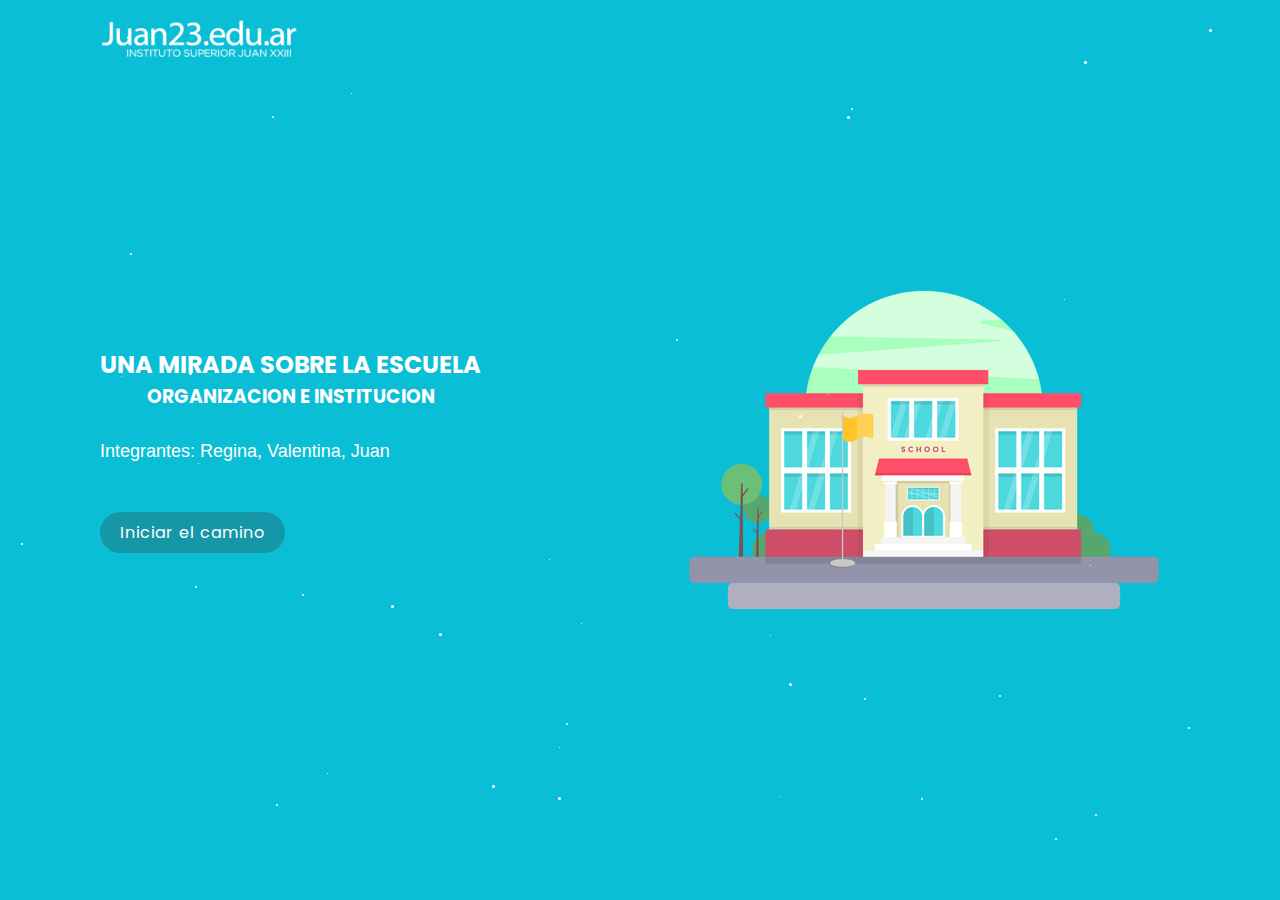
==== index.html @ ab699c57 "Github action pages" ====
<!DOCTYPE html>
<html lang="en">
  <head>
    <meta charset="UTF-8" />
    <meta http-equiv="X-UA-Compatible" content="IE=edge" />
    <meta name="viewport" content="width=device-width, initial-scale=1.0" />

    <title>Mapa Conceptual | Instituto Juan XXIII</title>
    <link rel="stylesheet" href="assets/css/main.css" />
  </head>
  <body>
    <div class="logo">
      <img src="assets/img/logo.png" alt="" />
    </div>

    <div class="container">
      <div class="text">
        <h2>UNA MIRADA SOBRE LA ESCUELA</h2>
        <h3>ORGANIZACION E INSTITUCION</h3>
        <p>Integrantes: Regina, Valentina, Juan</p>
        <a href="" class="conceptual-map">Iniciar el camino</a>
      </div>

      <div class="img">
        <img src="assets/img/school.png" alt="" />
      </div>
    </div>

    <script src="https://ajax.googleapis.com/ajax/libs/jquery/3.6.0/jquery.min.js"></script>
    <script src="assets/js/firefly.js" type="text/javascript"></script>
    <script src="assets/js/main.js" type="text/javascript"></script>
  </body>
</html>
---- assets/css/main.css ----
@import url('https://fonts.googleapis.com/css?family=Poppins:200,300,400,500,600,700,800,900&display=swamp');

* {
    margin: 0;
    padding: 0;
    box-sizing: border-box;

    font-family: 'Poppins', sans-serif;
}

body {
    background: #0abed6;
    background-size: cover;
    justify-content: space-between;
    align-items: center;
    position: relative;
}

html,
body {
    width: 100vw;
    height: 100vh;

    overflow-x: hidden;

    display: -webkit-box;
    display: -ms-flexbox;
    display: flex;

    -webkit-box-pack: center;
    -ms-flex-pack: center;
    justify-content: center;
    -webkit-box-align: center;
    -ms-flex-align: center;
}

.logo {
    position: absolute;
    top: 0;
    left: 0;
    padding: 20px 100px;
}

.logo img {
    max-width: 200px;
    -webkit-animation-name: logo;
    animation-name: logo;
    -webkit-animation-duration: 5s;
    animation-duration: 5s;
    -webkit-animation-iteration-count: infinite;
    animation-iteration-count: infinite;
    -webkit-animation-timing-function: ease-in-out;
    animation-timing-function: ease-in-out;
}

.container {
    width: 100%;
    position: relative;
    justify-content: space-between;
    align-items: center;
    display: flex;

    margin: 100px;
    padding: 2px 0;
}

.container .text {
    position: relative;
    max-width: 600px;
    color: white;
}

.container .text h2 {
    display: flex;
    justify-content: center;
    align-items: center;
}

.container .text h3 {
    display: flex;
    justify-content: center;
    align-items: center;
}


.container .text p {
    margin-top: 30px;
    font-size: large;
    font-family: 'Gill Sans', 'Gill Sans MT', Calibri, 'Trebuchet MS', sans-serif;
}

.container .text a {
    display: inline-block;
    margin-top: 50px;
    padding: 8px 20px;
    background-color: #1597a8;
    color: #fff;
    border-radius: 40px;
    font-weight: 400;
    letter-spacing: 1px;
    text-decoration: none;
}

.container .img {
    display: flex;
}

@-webkit-keyframes logo {
    0% {
        -webkit-transform: scale(1);
        transform: scale(1);
    }

    50% {
        -webkit-transform: scale(1.07);
        transform: scale(1.07);
    }

    100% {
        -webkit-transform: scale(1);
        transform: scale(1);
    }
}

@keyframes logo {
    0% {
        -webkit-transform: scale(1);
        transform: scale(1);
    }

    50% {
        -webkit-transform: scale(1.07);
        transform: scale(1.07);
    }

    100% {
        -webkit-transform: scale(1);
        transform: scale(1);
    }
}
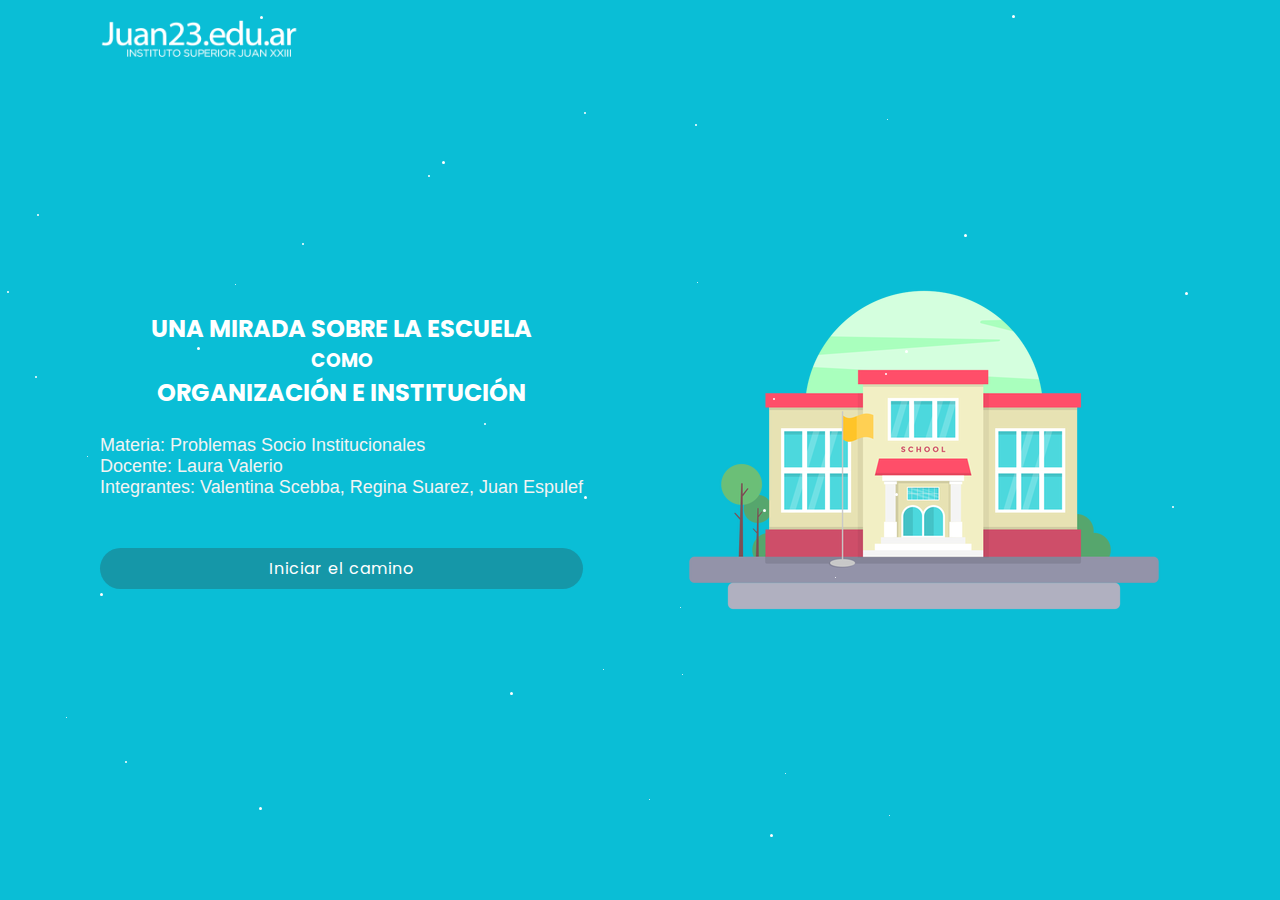
==== commit 3c75bece: "Mobile adapter with css" ====
--- a/index.html
+++ b/index.html
@@ -16,9 +16,13 @@
     <div class="container">
       <div class="text">
         <h2>UNA MIRADA SOBRE LA ESCUELA</h2>
-        <h3>ORGANIZACION E INSTITUCION</h3>
-        <p>Integrantes: Regina, Valentina, Juan</p>
-        <a href="" class="conceptual-map">Iniciar el camino</a>
+        <h3>COMO</h3>
+        <h2>ORGANIZACIÓN E INSTITUCIÓN</h2>
+        <br>
+        <p>Materia: Problemas Socio Institucionales</p>
+        <p>Docente: Laura Valerio</p>
+        <p>Integrantes: Valentina Scebba, Regina Suarez, Juan Espulef</p>
+        <a href="conceptualMap.html" class="conceptual-map">Iniciar el camino</a>
       </div>
 
       <div class="img">
--- a/assets/css/main.css
+++ b/assets/css/main.css
@@ -20,18 +20,9 @@
 body {
     width: 100vw;
     height: 100vh;
-
     overflow-x: hidden;
-
-    display: -webkit-box;
-    display: -ms-flexbox;
     display: flex;
-
-    -webkit-box-pack: center;
-    -ms-flex-pack: center;
     justify-content: center;
-    -webkit-box-align: center;
-    -ms-flex-align: center;
 }
 
 .logo {
@@ -43,13 +34,9 @@
 
 .logo img {
     max-width: 200px;
-    -webkit-animation-name: logo;
     animation-name: logo;
-    -webkit-animation-duration: 5s;
     animation-duration: 5s;
-    -webkit-animation-iteration-count: infinite;
     animation-iteration-count: infinite;
-    -webkit-animation-timing-function: ease-in-out;
     animation-timing-function: ease-in-out;
 }
 
@@ -82,15 +69,16 @@
     align-items: center;
 }
 
-
 .container .text p {
-    margin-top: 30px;
+    color: #f3f3f3;
     font-size: large;
     font-family: 'Gill Sans', 'Gill Sans MT', Calibri, 'Trebuchet MS', sans-serif;
 }
 
 .container .text a {
-    display: inline-block;
+    text-align: center;
+    justify-content: center;
+    display: flex;
     margin-top: 50px;
     padding: 8px 20px;
     background-color: #1597a8;
@@ -105,36 +93,54 @@
     display: flex;
 }
 
-@-webkit-keyframes logo {
+@keyframes logo {
     0% {
-        -webkit-transform: scale(1);
         transform: scale(1);
     }
 
     50% {
-        -webkit-transform: scale(1.07);
         transform: scale(1.07);
     }
 
     100% {
-        -webkit-transform: scale(1);
         transform: scale(1);
     }
 }
 
-@keyframes logo {
-    0% {
-        -webkit-transform: scale(1);
-        transform: scale(1);
+@media screen and (max-width: 767px) {
+    body {
+        margin: 0;
     }
 
-    50% {
-        -webkit-transform: scale(1.07);
-        transform: scale(1.07);
+    .container {
+        flex-direction: column;
+        margin: 50px 0;
+        padding: 0 20px;
     }
 
-    100% {
-        -webkit-transform: scale(1);
-        transform: scale(1);
+    .container .text {
+        max-width: 100%;
+        margin-bottom: 30px;
+    }
+
+    .container .img {
+        justify-content: center;
+    }
+
+    .logo {
+        padding: 10px;
+    }
+
+    .logo img {
+        max-width: 100px;
+    }
+
+    .container .text p {
+        font-size: 16px;
+    }
+
+    .container .text a {
+        font-size: 14px;
+        padding: 8px 15px;
     }
 }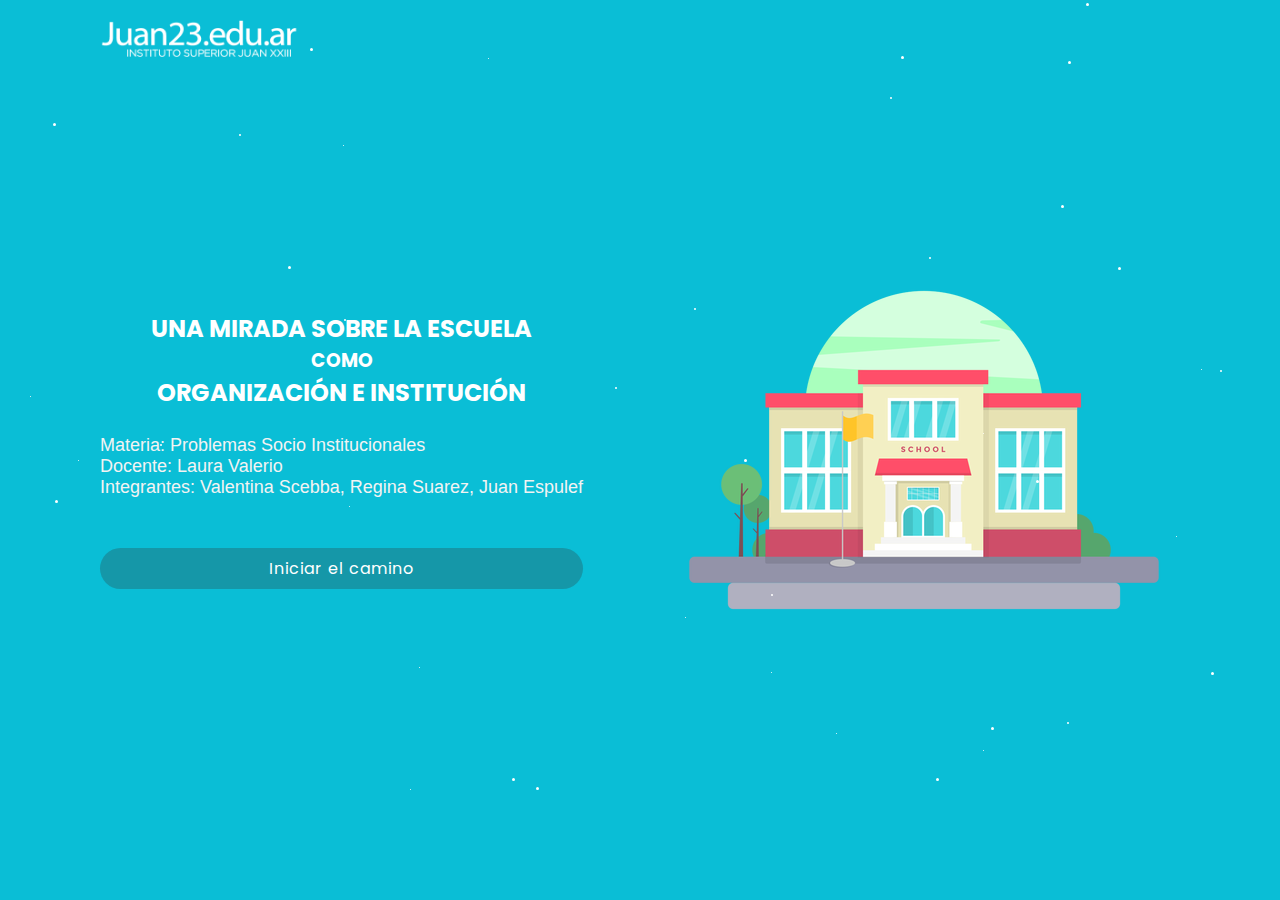
==== commit bdeea63d: "Adapter for conceptual map" ====
--- a/index.html
+++ b/index.html
@@ -18,11 +18,13 @@
         <h2>UNA MIRADA SOBRE LA ESCUELA</h2>
         <h3>COMO</h3>
         <h2>ORGANIZACIÓN E INSTITUCIÓN</h2>
-        <br>
+        <br />
         <p>Materia: Problemas Socio Institucionales</p>
         <p>Docente: Laura Valerio</p>
         <p>Integrantes: Valentina Scebba, Regina Suarez, Juan Espulef</p>
-        <a href="conceptualMap.html" class="conceptual-map">Iniciar el camino</a>
+        <a href="conceptualMap.html" class="conceptual-map"
+          >Iniciar el camino</a
+        >
       </div>
 
       <div class="img">
--- a/assets/css/main.css
+++ b/assets/css/main.css
@@ -107,7 +107,7 @@
     }
 }
 
-@media screen and (max-width: 767px) {
+@media screen and (max-width: 768px) {
     body {
         margin: 0;
     }
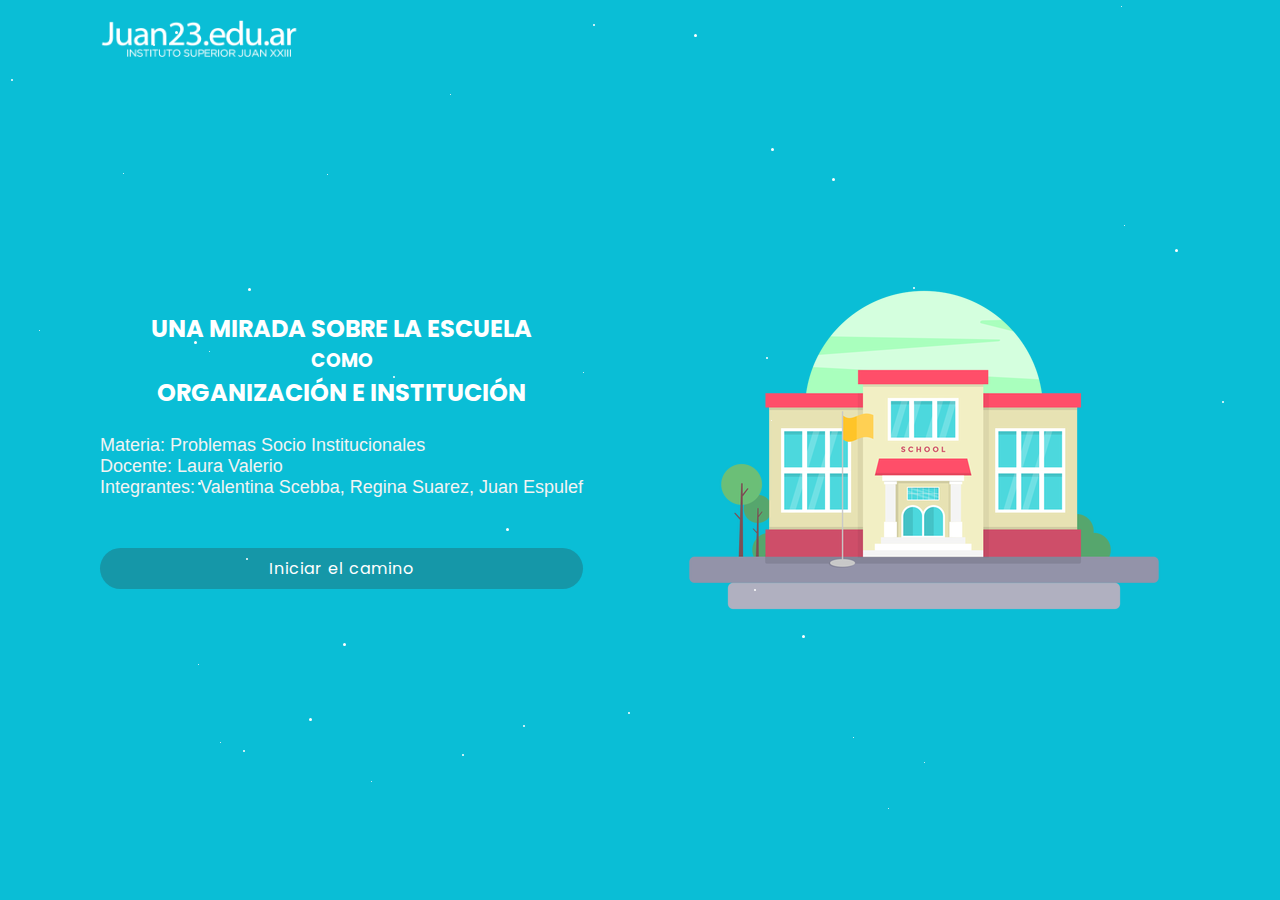
==== commit 973ba396: "Add second page. Conceptual Map." ====
--- a/index.html
+++ b/index.html
@@ -7,6 +7,7 @@
 
     <title>Mapa Conceptual | Instituto Juan XXIII</title>
     <link rel="stylesheet" href="assets/css/main.css" />
+    <script src="https://ajax.googleapis.com/ajax/libs/jquery/3.6.0/jquery.min.js"></script>
   </head>
   <body>
     <div class="logo">
@@ -32,7 +33,6 @@
       </div>
     </div>
 
-    <script src="https://ajax.googleapis.com/ajax/libs/jquery/3.6.0/jquery.min.js"></script>
     <script src="assets/js/firefly.js" type="text/javascript"></script>
     <script src="assets/js/main.js" type="text/javascript"></script>
   </body>
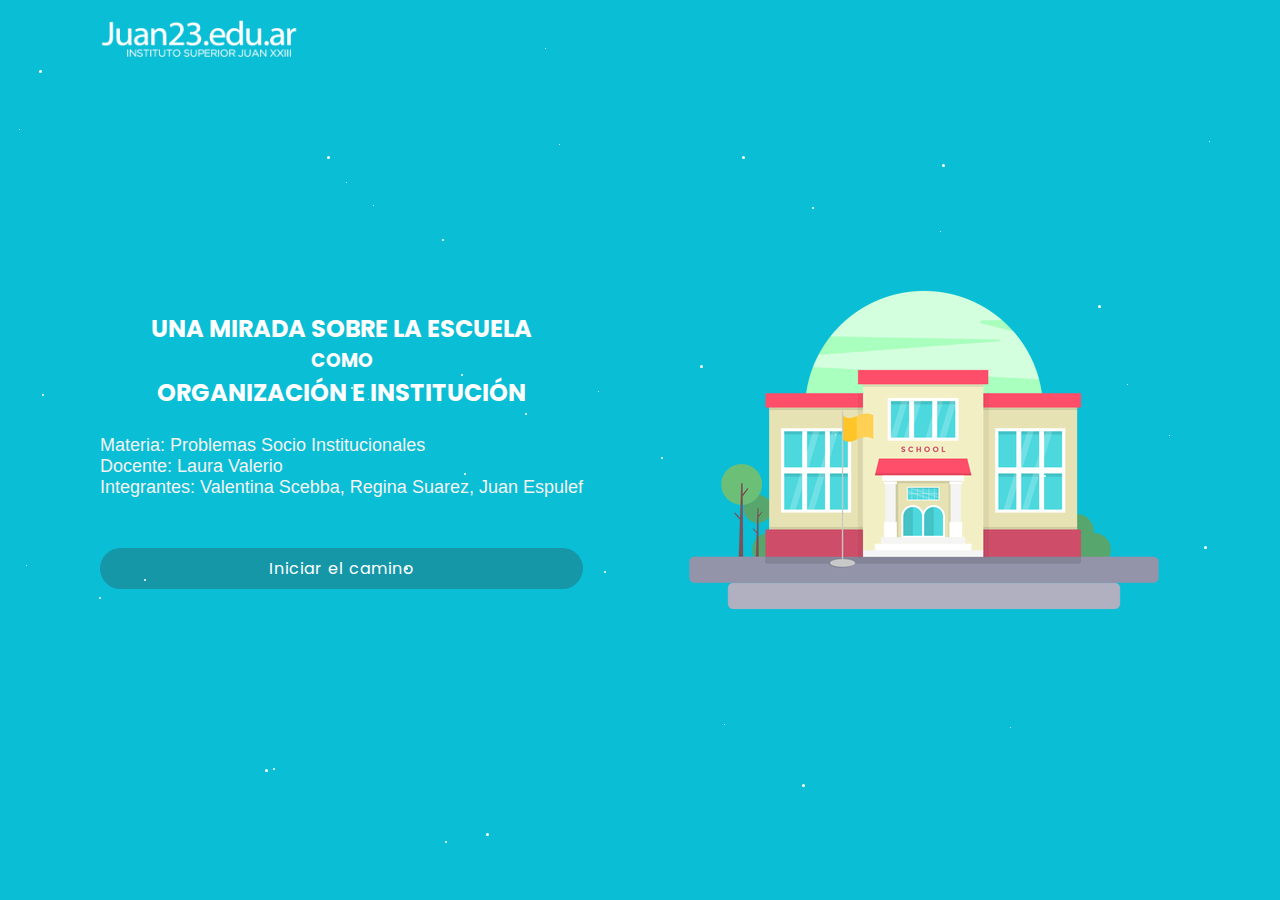
==== commit 6a305901: "Add shourcut icon" ====
--- a/index.html
+++ b/index.html
@@ -7,6 +7,7 @@
 
     <title>Mapa Conceptual | Instituto Juan XXIII</title>
     <link rel="stylesheet" href="assets/css/main.css" />
+    <link rel="shortcut icon" href="assets/img/logo.png" type="image/x-icon">
     <script src="https://ajax.googleapis.com/ajax/libs/jquery/3.6.0/jquery.min.js"></script>
   </head>
   <body>
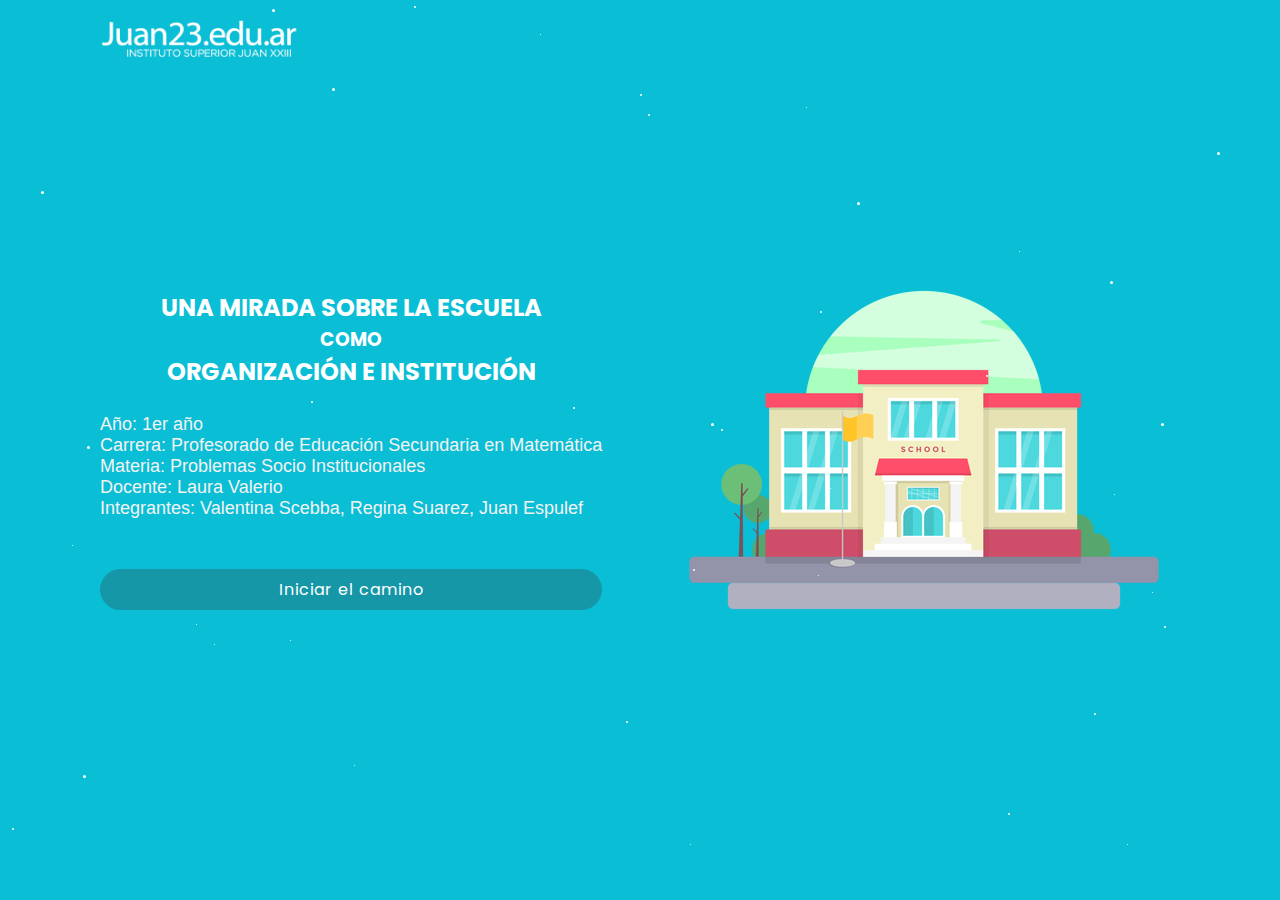
==== commit ebd8ffe0: "Add new li." ====
--- a/index.html
+++ b/index.html
@@ -21,6 +21,8 @@
         <h3>COMO</h3>
         <h2>ORGANIZACIÓN E INSTITUCIÓN</h2>
         <br />
+        <p>Año: 1er año</p>
+        <p>Carrera: Profesorado de Educación Secundaria en Matemática</p>
         <p>Materia: Problemas Socio Institucionales</p>
         <p>Docente: Laura Valerio</p>
         <p>Integrantes: Valentina Scebba, Regina Suarez, Juan Espulef</p>
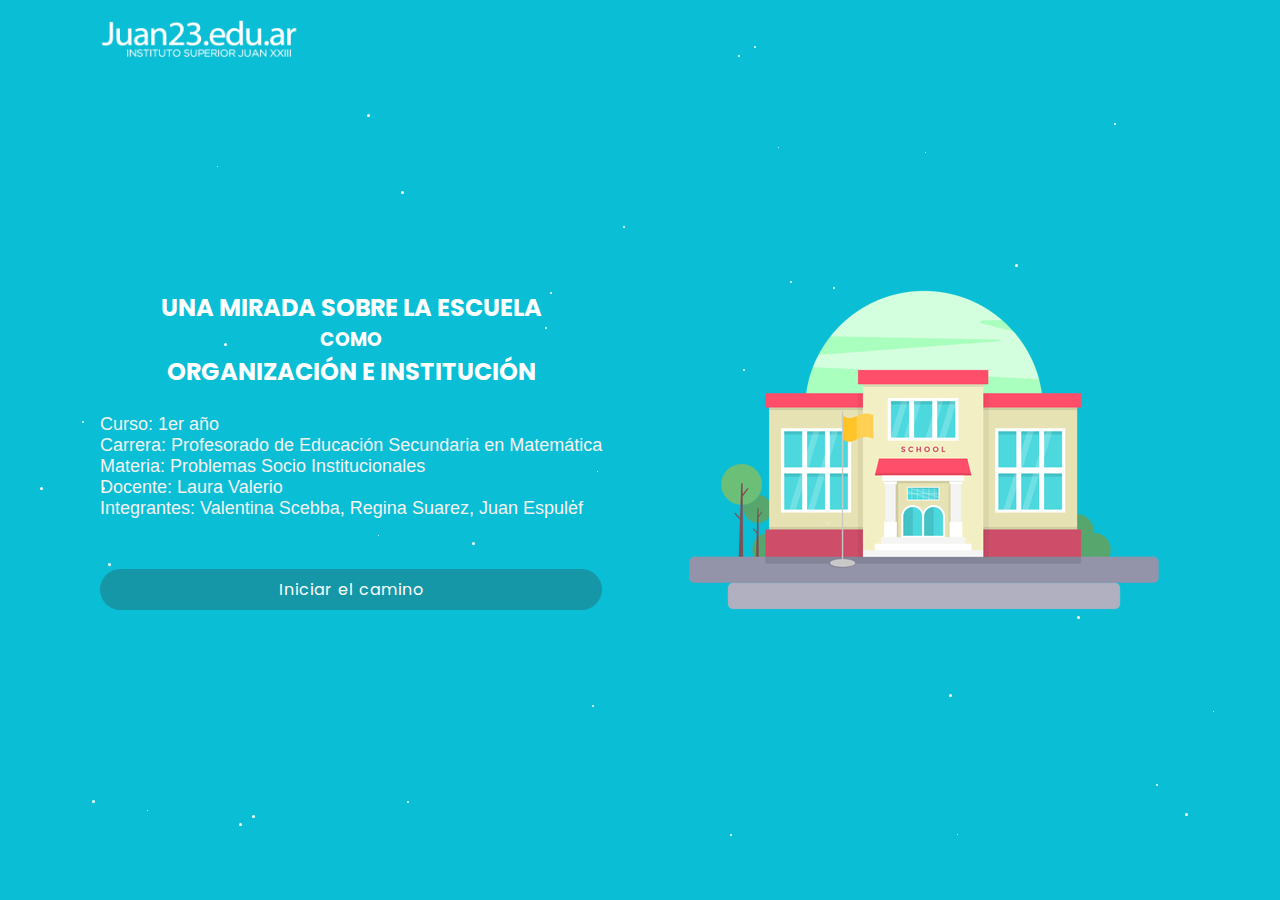
==== commit c47735fc: "Fix adapter for mobile and some changes." ====
--- a/index.html
+++ b/index.html
@@ -21,7 +21,7 @@
         <h3>COMO</h3>
         <h2>ORGANIZACIÓN E INSTITUCIÓN</h2>
         <br />
-        <p>Año: 1er año</p>
+        <p>Curso: 1er año</p>
         <p>Carrera: Profesorado de Educación Secundaria en Matemática</p>
         <p>Materia: Problemas Socio Institucionales</p>
         <p>Docente: Laura Valerio</p>
